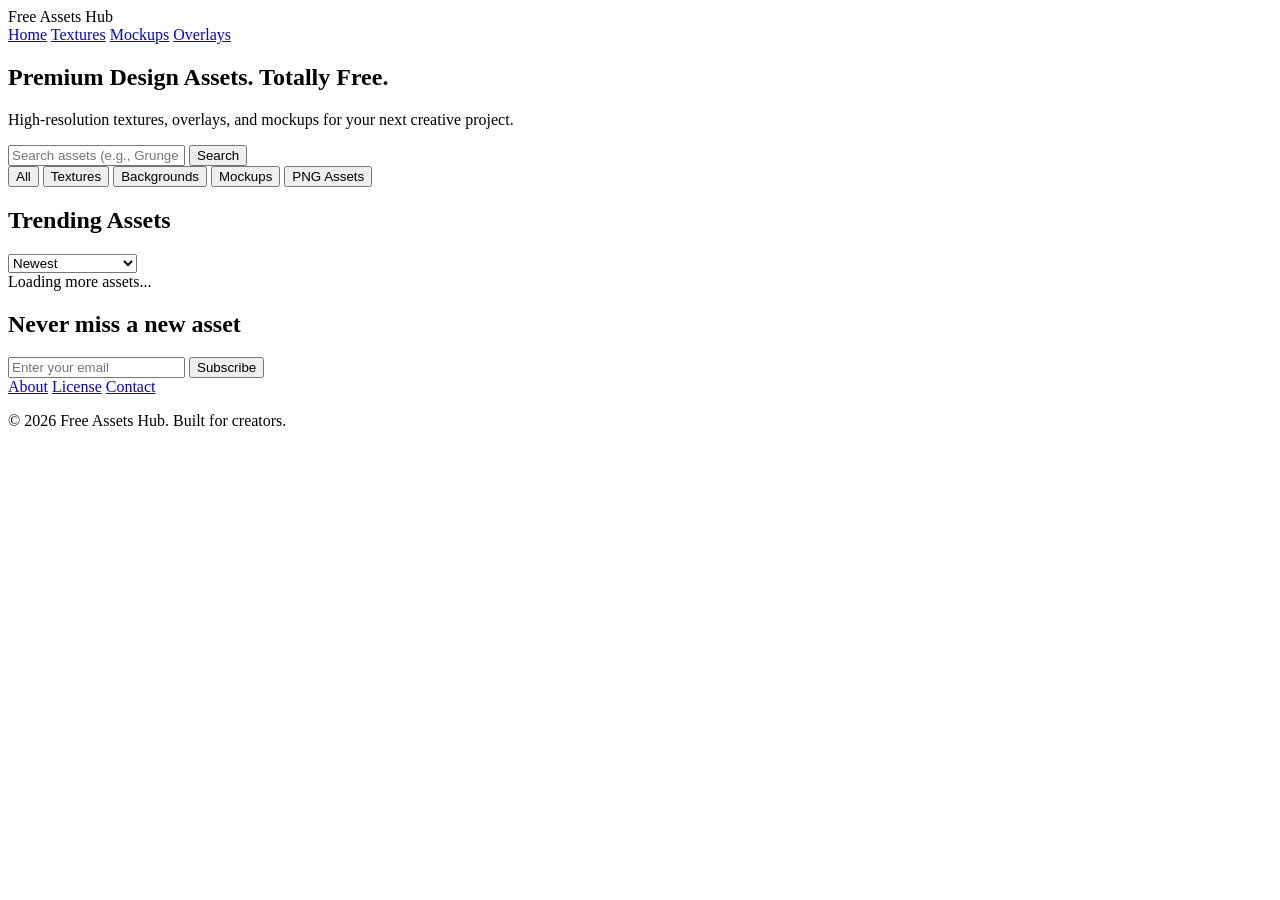
==== index.html @ 860fce61 "index.html" ====
<!DOCTYPE html>
<html lang="en">
<head>
    <meta charset="UTF-8">
    <meta name="viewport" content="width=device-width, initial-scale=1.0">
    <title>Free Assets Hub - High Quality Digital Design Resources</title>
    <meta name="description" content="Download free premium textures, backgrounds, overlays, mockups, and PNG assets. High resolution resources for creative professionals.">
    
    <meta property="og:type" content="website">
    <meta property="og:title" content="Free Assets Hub - Digital Design Resources">
    <meta property="og:description" content="Download free premium textures, backgrounds, overlays, mockups, and PNG assets.">
    <meta property="og:image" content="https://yourdomain.com/images/og-image.jpg">
    <meta name="twitter:card" content="summary_large_image">
    
    <link rel="canonical" href="https://yourdomain.com/">
    <link rel="stylesheet" href="style.css">
    
    <script type="application/ld+json">
    {
      "@context": "https://schema.org",
      "@type": "WebSite",
      "name": "Free Assets Hub",
      "url": "https://yourdomain.com/",
      "potentialAction": {
        "@type": "SearchAction",
        "target": "https://yourdomain.com/search.html?q={search_term_string}",
        "query-input": "required name=search_term_string"
      }
    }
    </script>
</head>
<body>
    <header>
        <div class="logo">Free Assets Hub</div>
        <nav>
            <a href="index.html">Home</a>
            <a href="category.html?cat=Textures">Textures</a>
            <a href="category.html?cat=Mockups">Mockups</a>
            <a href="category.html?cat=Overlays">Overlays</a>
        </nav>
    </header>

    <section class="hero">
        <h1>Premium Design Assets. Totally Free.</h1>
        <p>High-resolution textures, overlays, and mockups for your next creative project.</p>
        <div class="search-container">
            <input type="text" id="searchInput" placeholder="Search assets (e.g., Grunge Concrete)...">
            <button id="searchBtn">Search</button>
        </div>
    </section>

    <section class="categories-filter">
        <button class="filter-btn active" data-filter="all">All</button>
        <button class="filter-btn" data-filter="Textures">Textures</button>
        <button class="filter-btn" data-filter="Backgrounds">Backgrounds</button>
        <button class="filter-btn" data-filter="Mockups">Mockups</button>
        <button class="filter-btn" data-filter="PNG Assets">PNG Assets</button>
    </section>

    <main>
        <div class="section-header">
            <h2>Trending Assets</h2>
            <div class="sort-options">
                <select id="sortSelect">
                    <option value="newest">Newest</option>
                    <option value="popular">Most Downloaded</option>
                </select>
            </div>
        </div>
        
        <div id="assetGrid" class="asset-grid">
            </div>
        
        <div id="loading" class="hidden">Loading more assets...</div>
    </main>

    <section class="newsletter">
        <h2>Never miss a new asset</h2>
        <form id="newsletterForm">
            <input type="email" placeholder="Enter your email" required>
            <button type="submit">Subscribe</button>
        </form>
    </section>

    <footer>
        <div class="footer-links">
            <a href="#">About</a>
            <a href="#">License</a>
            <a href="#">Contact</a>
        </div>
        <p>&copy; 2026 Free Assets Hub. Built for creators.</p>
    </footer>

    <script src="script.js"></script>
</body>
</html>
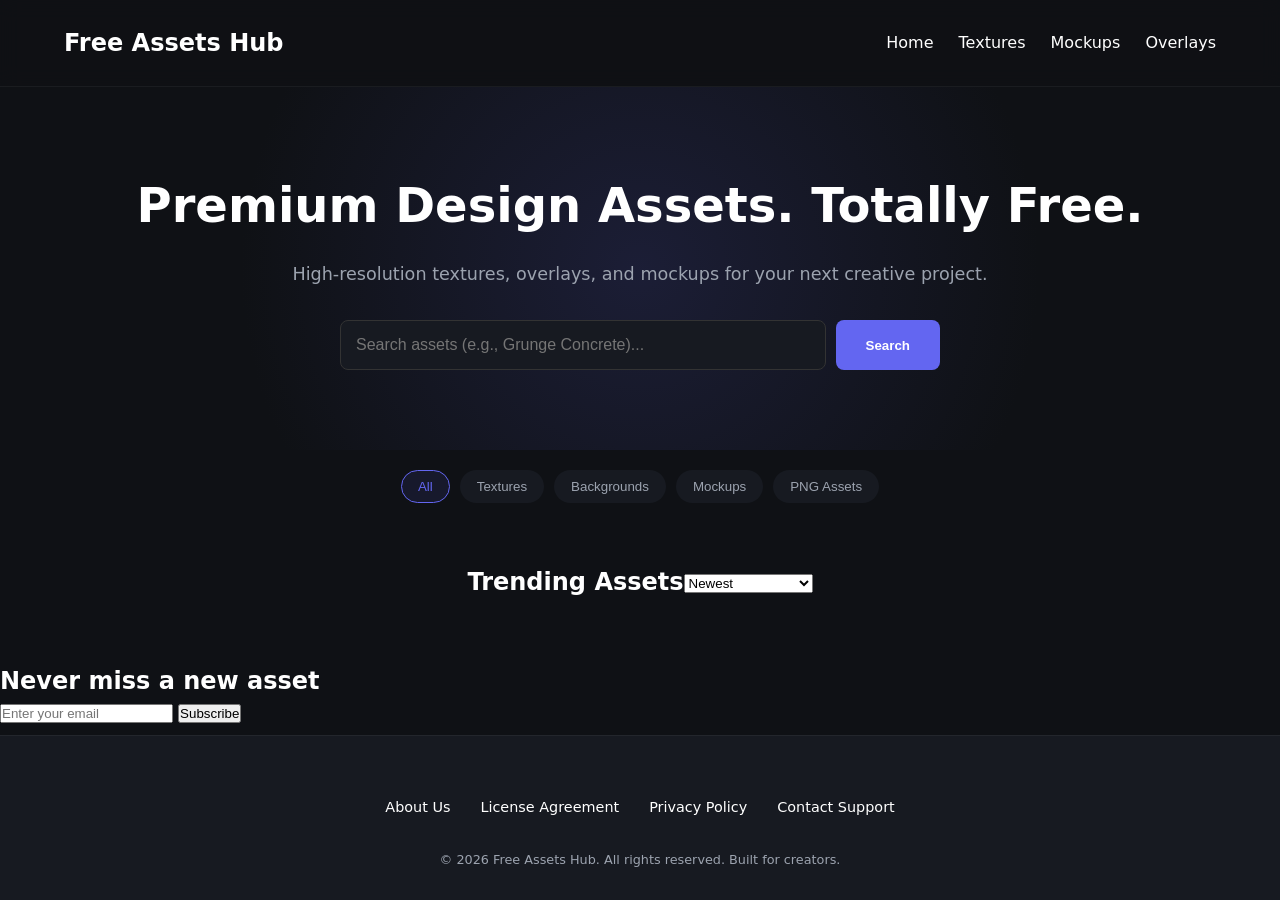
==== commit 279297c9: "index.html" ====
--- a/index.html
+++ b/index.html
@@ -82,14 +82,18 @@
         </form>
     </section>
 
-    <footer>
-        <div class="footer-links">
-            <a href="#">About</a>
-            <a href="#">License</a>
-            <a href="#">Contact</a>
-        </div>
-        <p>&copy; 2026 Free Assets Hub. Built for creators.</p>
-    </footer>
+   <footer>
+    <div class="footer-links">
+        <a href="#">About Us</a>
+        <a href="#">License Agreement</a>
+        <a href="#">Privacy Policy</a>
+        <a href="#">Contact Support</a>
+    </div>
+    
+    <div class="copyright">
+        &copy; 2026 Free Assets Hub. All rights reserved. Built for creators.
+    </div>
+</footer>
 
     <script src="script.js"></script>
 </body>
--- a/style.css
+++ b/style.css
@@ -0,0 +1,205 @@
+:root {
+    --bg: #0f1115;
+    --card-bg: #171a21;
+    --card-hover: #1f232d;
+    --accent: #6366f1;
+    --accent-hover: #4f46e5;
+    --text: #ffffff;
+    --text-secondary: #9ca3af;
+    --font-main: 'Inter', system-ui, -apple-system, sans-serif;
+}
+
+* { margin: 0; padding: 0; box-sizing: border-box; }
+
+body {
+    background-color: var(--bg);
+    color: var(--text);
+    font-family: var(--font-main);
+    line-height: 1.6;
+}
+
+a { text-decoration: none; color: var(--text); }
+
+/* Header */
+header {
+    display: flex;
+    justify-content: space-between;
+    align-items: center;
+    padding: 1.5rem 5%;
+    background: rgba(15, 17, 21, 0.8);
+    backdrop-filter: blur(10px);
+    position: sticky;
+    top: 0;
+    z-index: 100;
+    border-bottom: 1px solid rgba(255,255,255,0.05);
+}
+
+.logo { font-size: 1.5rem; font-weight: 700; color: var(--text); }
+nav a { margin-left: 20px; font-weight: 500; transition: color 0.3s; }
+nav a:hover { color: var(--accent); }
+
+/* Hero */
+.hero {
+    text-align: center;
+    padding: 80px 20px;
+    background: radial-gradient(circle at center, rgba(99, 102, 241, 0.15) 0%, var(--bg) 60%);
+}
+.hero h1 { font-size: 3rem; margin-bottom: 1rem; }
+.hero p { color: var(--text-secondary); margin-bottom: 2rem; font-size: 1.1rem; }
+
+.search-container {
+    max-width: 600px; margin: 0 auto; display: flex; gap: 10px;
+}
+.search-container input {
+    flex: 1; padding: 15px; border-radius: 8px; border: 1px solid #333;
+    background: var(--card-bg); color: var(--text); font-size: 1rem;
+}
+.search-container button {
+    padding: 15px 30px; border-radius: 8px; border: none;
+    background: var(--accent); color: #fff; font-weight: bold; cursor: pointer;
+    transition: background 0.3s;
+}
+.search-container button:hover { background: var(--accent-hover); }
+
+/* Main Layout */
+main { padding: 40px 5%; max-width: 1600px; margin: 0 auto; }
+
+.section-header { display: flex; justify-content: space-between; align-items: center; margin-bottom: 20px; }
+
+/* Filter Buttons */
+.categories-filter {
+    display: flex; justify-content: center; gap: 10px; padding: 20px 5%; flex-wrap: wrap;
+}
+.filter-btn {
+    background: var(--card-bg); color: var(--text-secondary); border: 1px solid transparent;
+    padding: 8px 16px; border-radius: 20px; cursor: pointer; transition: all 0.3s;
+}
+.filter-btn:hover, .filter-btn.active {
+    background: rgba(99, 102, 241, 0.1); color: var(--accent); border-color: var(--accent);
+}
+
+/* Asset Grid */
+.asset-grid {
+    display: grid;
+    grid-template-columns: repeat(auto-fill, minmax(280px, 1fr));
+    gap: 25px;
+}
+
+/* Asset Card */
+.asset-card {
+    background: var(--card-bg);
+    border-radius: 12px;
+    overflow: hidden;
+    position: relative;
+    transition: transform 0.3s cubic-bezier(0.4, 0, 0.2, 1), box-shadow 0.3s;
+    border: 1px solid rgba(255,255,255,0.05);
+}
+.asset-card:hover {
+    transform: translateY(-5px);
+    box-shadow: 0 10px 30px rgba(99, 102, 241, 0.2);
+    background: var(--card-hover);
+}
+
+.card-image-wrapper {
+    position: relative; width: 100%; padding-top: 66%; /* 3:2 Aspect Ratio */
+    overflow: hidden;
+}
+.card-image-wrapper img {
+    position: absolute; top: 0; left: 0; width: 100%; height: 100%;
+    object-fit: cover; transition: transform 0.5s;
+}
+.asset-card:hover .card-image-wrapper img { transform: scale(1.05); }
+
+.card-overlay {
+    position: absolute; inset: 0; background: rgba(0,0,0,0.5);
+    display: flex; align-items: center; justify-content: center;
+    opacity: 0; transition: opacity 0.3s;
+}
+.asset-card:hover .card-overlay { opacity: 1; }
+.btn-preview {
+    background: var(--accent); color: #fff; padding: 10px 20px; border-radius: 6px;
+    font-weight: bold; transform: translateY(20px); transition: transform 0.3s;
+}
+.asset-card:hover .btn-preview { transform: translateY(0); }
+
+.card-content { padding: 15px; }
+.card-title { font-size: 1.1rem; margin-bottom: 5px; }
+.card-meta { display: flex; justify-content: space-between; color: var(--text-secondary); font-size: 0.85rem; }
+.badge { background: rgba(255,255,255,0.1); padding: 2px 8px; border-radius: 4px; }
+
+/* Detail Page Specifics */
+.breadcrumb { padding: 20px 5%; color: var(--text-secondary); }
+.breadcrumb a { color: var(--accent); }
+
+.asset-detail-container {
+    display: grid; grid-template-columns: 2fr 1fr; gap: 40px; padding: 20px 5%;
+}
+.asset-preview img { width: 100%; border-radius: 12px; box-shadow: 0 10px 30px rgba(0,0,0,0.5); }
+
+.asset-info h1 { font-size: 2.5rem; margin-bottom: 10px; }
+.meta-data { background: var(--card-bg); padding: 20px; border-radius: 8px; margin: 20px 0; }
+.tags-container { display: flex; flex-wrap: wrap; gap: 8px; margin-bottom: 20px; }
+.tag { background: #2a2e39; padding: 5px 12px; border-radius: 15px; font-size: 0.85rem; }
+
+.btn-large {
+    display: inline-block; width: 100%; padding: 15px; text-align: center;
+    background: var(--accent); color: #fff; font-size: 1.1rem; font-weight: bold;
+    border-radius: 8px; transition: background 0.3s; border: none; cursor: pointer;
+}
+.btn-large:hover { background: var(--accent-hover); }
+
+/* Responsive */
+@media (max-width: 768px) {
+    .asset-detail-container { grid-template-columns: 1fr; }
+    .hero h1 { font-size: 2rem; }
+    header { flex-direction: column; gap: 15px; }
+}
+
+/* Utils & Ads */
+.hidden { display: none !important; }
+.ad-container { width: 100%; min-height: 90px; background: #222; margin: 20px 0; display: flex; align-items: center; justify-content: center; color: #555; }
+
+/* --- FOOTER MODERN --- */
+footer {
+    background-color: #171a21;
+    color: #9ca3af;
+    padding: 60px 5% 30px 5%;
+    margin-top: auto;
+    border-top: 1px solid rgba(255, 255, 255, 0.05);
+    display: flex;
+    flex-direction: column;
+    align-items: center;
+    gap: 20px;
+    text-align: center;
+}
+
+.footer-links {
+    display: flex;
+    gap: 30px;
+    margin-bottom: 10px;
+}
+
+.footer-links a {
+    color: #ffffff;
+    font-size: 0.9rem;
+    font-weight: 500;
+    text-decoration: none;
+    transition: color 0.3s;
+}
+
+.footer-links a:hover {
+    color: #6366f1;
+}
+
+.copyright {
+    font-size: 0.8rem;
+    color: #9ca3af;
+}
+
+/* Memastikan footer menempel di bawah */
+body {
+    display: flex;
+    flex-direction: column;
+    min-height: 100vh;
+    margin: 0;
+}
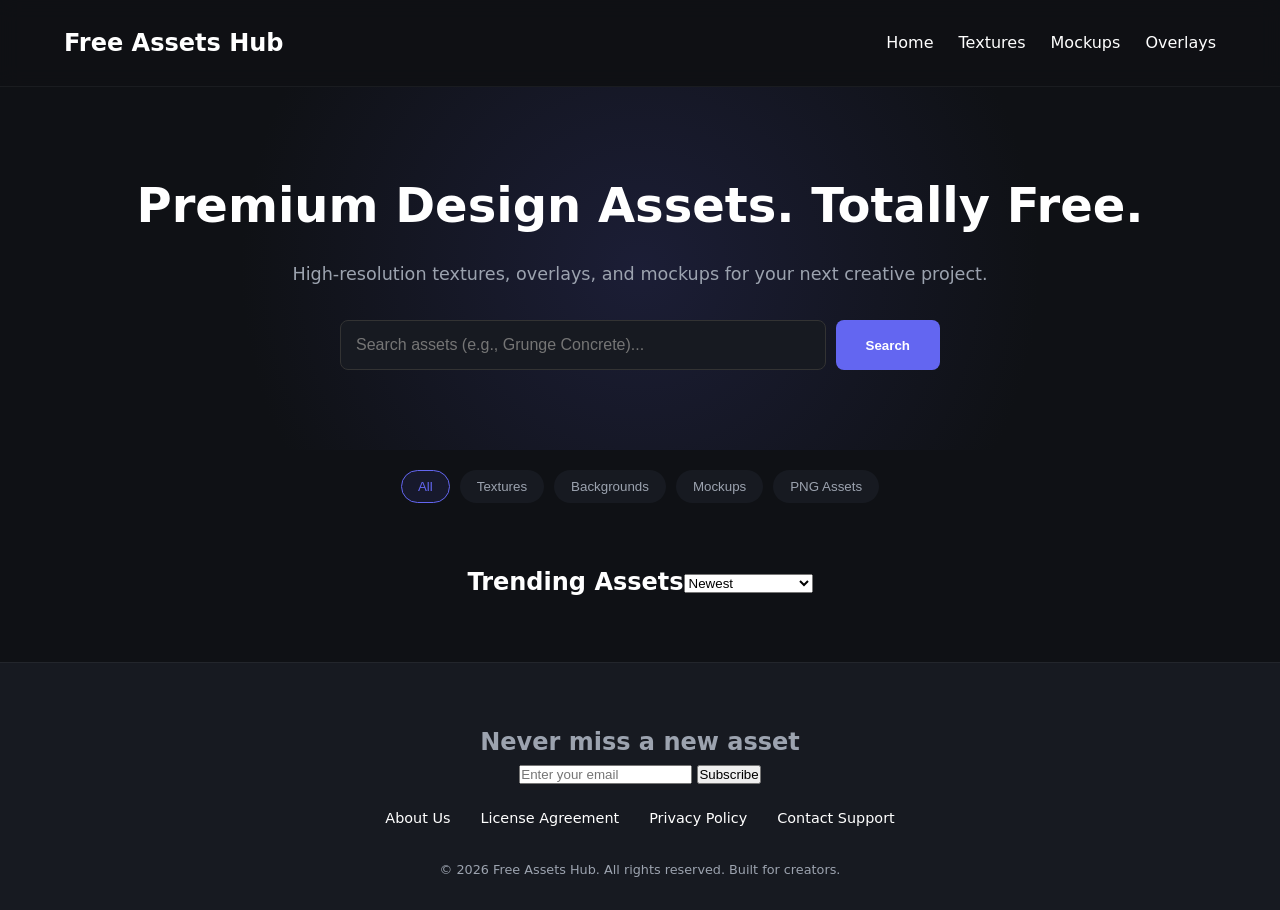
==== commit 49f4cf28: "index.html" ====
--- a/index.html
+++ b/index.html
@@ -74,15 +74,15 @@
         <div id="loading" class="hidden">Loading more assets...</div>
     </main>
 
-    <section class="newsletter">
+   <footer>
+         <section class="newsletter">
         <h2>Never miss a new asset</h2>
         <form id="newsletterForm">
             <input type="email" placeholder="Enter your email" required>
             <button type="submit">Subscribe</button>
         </form>
     </section>
-
-   <footer>
+       
     <div class="footer-links">
         <a href="#">About Us</a>
         <a href="#">License Agreement</a>
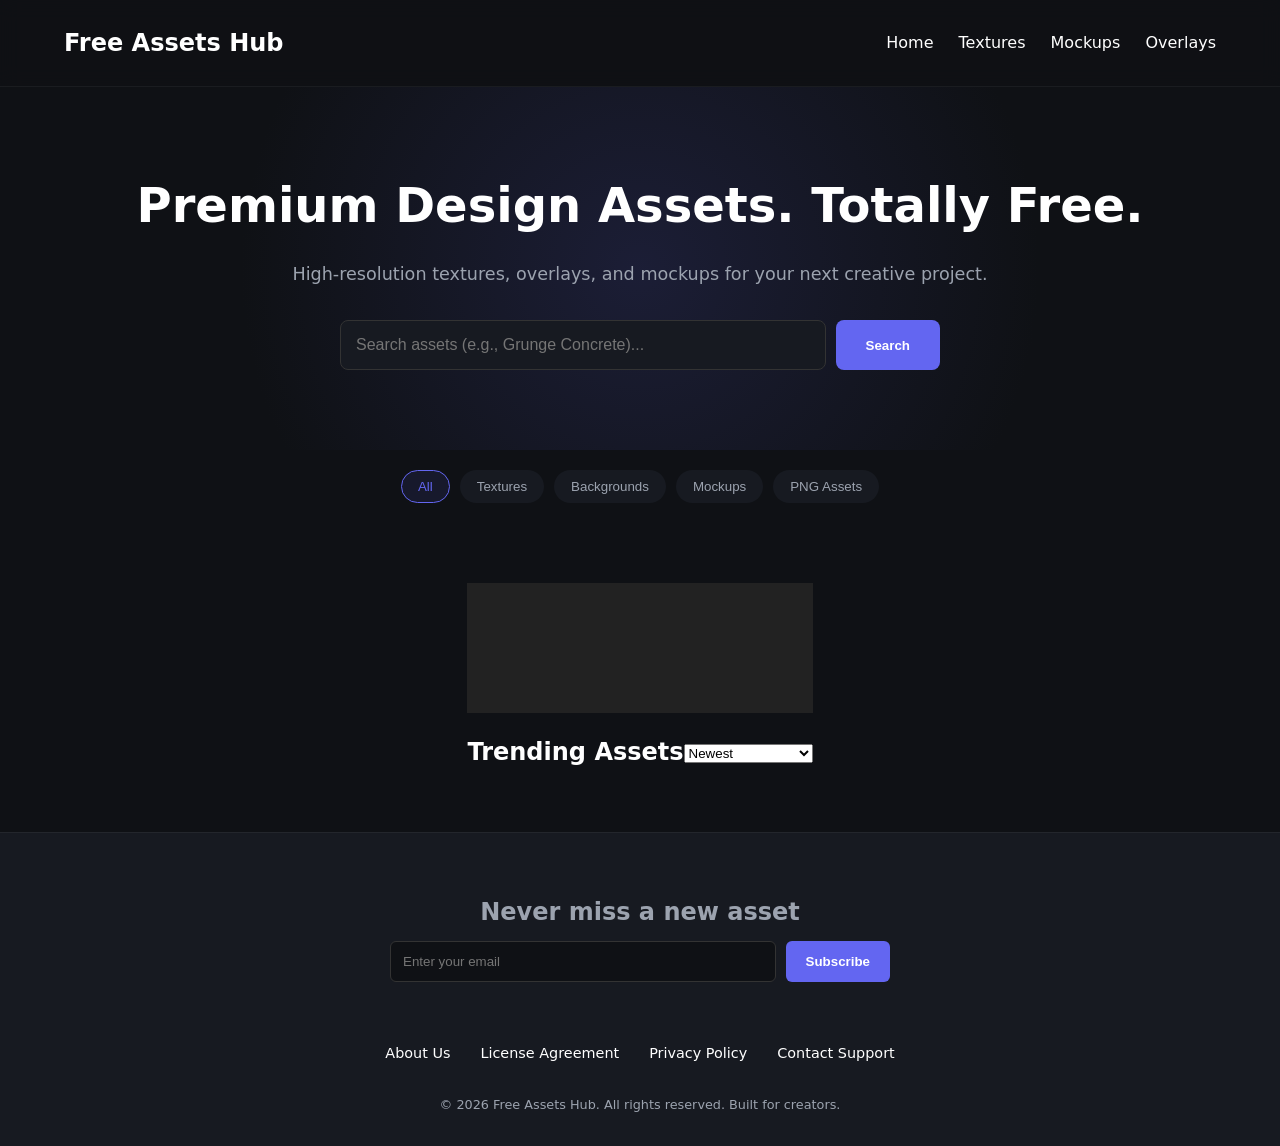
==== commit 334d19e0: "index.html" ====
--- a/index.html
+++ b/index.html
@@ -58,6 +58,7 @@
     </section>
 
     <main>
+        <div class="ad-container"></div>
         <div class="section-header">
             <h2>Trending Assets</h2>
             <div class="sort-options">
--- a/style.css
+++ b/style.css
@@ -203,3 +203,51 @@
     min-height: 100vh;
     margin: 0;
 }
+
+
+/* Styling Newsletter di dalam Footer */
+.newsletter {
+    text-align: center;
+    margin-bottom: 40px;
+    width: 100%;
+    max-width: 500px; /* Agar tidak terlalu lebar di layar desktop */
+}
+
+.newsletter h2 {
+    margin-bottom: 10px;
+    font-size: 1.5rem;
+}
+
+.newsletter p {
+    color: var(--text-secondary);
+    margin-bottom: 20px;
+    font-size: 0.9rem;
+}
+
+#newsletterForm {
+    display: flex;
+    gap: 10px;
+}
+
+#newsletterForm input {
+    flex: 1;
+    padding: 12px;
+    border-radius: 6px;
+    border: 1px solid #333;
+    background: #0f1115;
+    color: white;
+}
+
+#newsletterForm button {
+    padding: 12px 20px;
+    border-radius: 6px;
+    background: var(--accent);
+    color: white;
+    border: none;
+    cursor: pointer;
+    font-weight: bold;
+}
+
+#newsletterForm button:hover {
+    background: var(--accent-hover);
+}
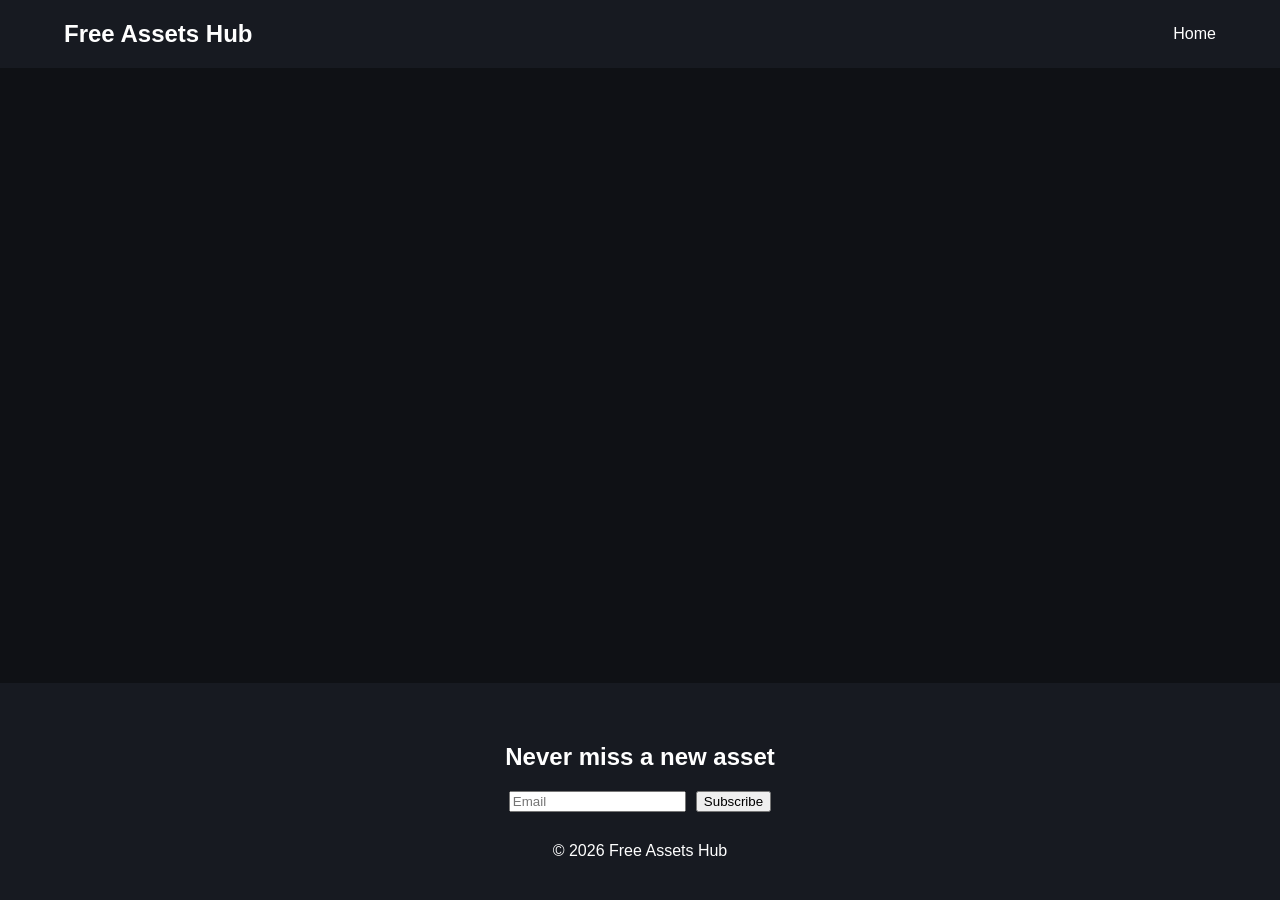
==== commit 318449c4: "index.html" ====
--- a/index.html
+++ b/index.html
@@ -1,100 +1,25 @@
 <!DOCTYPE html>
-<html lang="en">
+<html>
 <head>
-    <meta charset="UTF-8">
-    <meta name="viewport" content="width=device-width, initial-scale=1.0">
-    <title>Free Assets Hub - High Quality Digital Design Resources</title>
-    <meta name="description" content="Download free premium textures, backgrounds, overlays, mockups, and PNG assets. High resolution resources for creative professionals.">
-    
-    <meta property="og:type" content="website">
-    <meta property="og:title" content="Free Assets Hub - Digital Design Resources">
-    <meta property="og:description" content="Download free premium textures, backgrounds, overlays, mockups, and PNG assets.">
-    <meta property="og:image" content="https://yourdomain.com/images/og-image.jpg">
-    <meta name="twitter:card" content="summary_large_image">
-    
-    <link rel="canonical" href="https://yourdomain.com/">
     <link rel="stylesheet" href="style.css">
-    
-    <script type="application/ld+json">
-    {
-      "@context": "https://schema.org",
-      "@type": "WebSite",
-      "name": "Free Assets Hub",
-      "url": "https://yourdomain.com/",
-      "potentialAction": {
-        "@type": "SearchAction",
-        "target": "https://yourdomain.com/search.html?q={search_term_string}",
-        "query-input": "required name=search_term_string"
-      }
-    }
-    </script>
 </head>
 <body>
     <header>
         <div class="logo">Free Assets Hub</div>
-        <nav>
-            <a href="index.html">Home</a>
-            <a href="category.html?cat=Textures">Textures</a>
-            <a href="category.html?cat=Mockups">Mockups</a>
-            <a href="category.html?cat=Overlays">Overlays</a>
-        </nav>
+        <nav><a href="index.html">Home</a></nav>
     </header>
 
-    <section class="hero">
-        <h1>Premium Design Assets. Totally Free.</h1>
-        <p>High-resolution textures, overlays, and mockups for your next creative project.</p>
-        <div class="search-container">
-            <input type="text" id="searchInput" placeholder="Search assets (e.g., Grunge Concrete)...">
-            <button id="searchBtn">Search</button>
-        </div>
-    </section>
-
-    <section class="categories-filter">
-        <button class="filter-btn active" data-filter="all">All</button>
-        <button class="filter-btn" data-filter="Textures">Textures</button>
-        <button class="filter-btn" data-filter="Backgrounds">Backgrounds</button>
-        <button class="filter-btn" data-filter="Mockups">Mockups</button>
-        <button class="filter-btn" data-filter="PNG Assets">PNG Assets</button>
-    </section>
-
     <main>
-        <div class="ad-container"></div>
-        <div class="section-header">
-            <h2>Trending Assets</h2>
-            <div class="sort-options">
-                <select id="sortSelect">
-                    <option value="newest">Newest</option>
-                    <option value="popular">Most Downloaded</option>
-                </select>
-            </div>
-        </div>
-        
-        <div id="assetGrid" class="asset-grid">
-            </div>
-        
-        <div id="loading" class="hidden">Loading more assets...</div>
+        <div class="ad-container"></div> <div id="assetGrid" class="asset-grid"></div>
     </main>
 
-   <footer>
-         <section class="newsletter">
-        <h2>Never miss a new asset</h2>
-        <form id="newsletterForm">
-            <input type="email" placeholder="Enter your email" required>
-            <button type="submit">Subscribe</button>
-        </form>
-    </section>
-       
-    <div class="footer-links">
-        <a href="#">About Us</a>
-        <a href="#">License Agreement</a>
-        <a href="#">Privacy Policy</a>
-        <a href="#">Contact Support</a>
-    </div>
-    
-    <div class="copyright">
-        &copy; 2026 Free Assets Hub. All rights reserved. Built for creators.
-    </div>
-</footer>
+    <footer>
+        <section class="newsletter">
+            <h2>Never miss a new asset</h2>
+            <form id="newsletterForm"><input type="email" placeholder="Email"><button>Subscribe</button></form>
+        </section>
+        <div>&copy; 2026 Free Assets Hub</div>
+    </footer>
 
     <script src="script.js"></script>
 </body>
--- a/style.css
+++ b/style.css
@@ -1,253 +1,25 @@
-:root {
-    --bg: #0f1115;
-    --card-bg: #171a21;
-    --card-hover: #1f232d;
-    --accent: #6366f1;
-    --accent-hover: #4f46e5;
-    --text: #ffffff;
-    --text-secondary: #9ca3af;
-    --font-main: 'Inter', system-ui, -apple-system, sans-serif;
-}
-
-* { margin: 0; padding: 0; box-sizing: border-box; }
-
-body {
-    background-color: var(--bg);
-    color: var(--text);
-    font-family: var(--font-main);
-    line-height: 1.6;
-}
-
-a { text-decoration: none; color: var(--text); }
+/* Reset & Body */
+body { margin: 0; font-family: sans-serif; background: #0f1115; color: white; display: flex; flex-direction: column; min-height: 100vh; }
+main { padding: 40px 5%; max-width: 1400px; margin: 0 auto; width: 90%; }
 
 /* Header */
-header {
-    display: flex;
-    justify-content: space-between;
-    align-items: center;
-    padding: 1.5rem 5%;
-    background: rgba(15, 17, 21, 0.8);
-    backdrop-filter: blur(10px);
-    position: sticky;
-    top: 0;
-    z-index: 100;
-    border-bottom: 1px solid rgba(255,255,255,0.05);
+header { display: flex; justify-content: space-between; padding: 20px 5%; background: #171a21; align-items: center; }
+.logo { font-size: 1.5rem; font-weight: bold; }
+nav a { color: white; margin-left: 20px; text-decoration: none; }
+
+/* Grid Pinterest Style */
+.asset-grid { 
+    display: grid; 
+    grid-template-columns: repeat(auto-fill, minmax(280px, 1fr)); 
+    gap: 25px; 
 }
+.asset-card { background: #171a21; border-radius: 10px; overflow: hidden; }
+.asset-card img { width: 100%; height: 200px; object-fit: cover; }
 
-.logo { font-size: 1.5rem; font-weight: 700; color: var(--text); }
-nav a { margin-left: 20px; font-weight: 500; transition: color 0.3s; }
-nav a:hover { color: var(--accent); }
+/* Iklan */
+.ad-container { width: 100%; min-height: 90px; background: transparent; margin: 20px 0; display: flex; justify-content: center; align-items: center; }
 
-/* Hero */
-.hero {
-    text-align: center;
-    padding: 80px 20px;
-    background: radial-gradient(circle at center, rgba(99, 102, 241, 0.15) 0%, var(--bg) 60%);
-}
-.hero h1 { font-size: 3rem; margin-bottom: 1rem; }
-.hero p { color: var(--text-secondary); margin-bottom: 2rem; font-size: 1.1rem; }
-
-.search-container {
-    max-width: 600px; margin: 0 auto; display: flex; gap: 10px;
-}
-.search-container input {
-    flex: 1; padding: 15px; border-radius: 8px; border: 1px solid #333;
-    background: var(--card-bg); color: var(--text); font-size: 1rem;
-}
-.search-container button {
-    padding: 15px 30px; border-radius: 8px; border: none;
-    background: var(--accent); color: #fff; font-weight: bold; cursor: pointer;
-    transition: background 0.3s;
-}
-.search-container button:hover { background: var(--accent-hover); }
-
-/* Main Layout */
-main { padding: 40px 5%; max-width: 1600px; margin: 0 auto; }
-
-.section-header { display: flex; justify-content: space-between; align-items: center; margin-bottom: 20px; }
-
-/* Filter Buttons */
-.categories-filter {
-    display: flex; justify-content: center; gap: 10px; padding: 20px 5%; flex-wrap: wrap;
-}
-.filter-btn {
-    background: var(--card-bg); color: var(--text-secondary); border: 1px solid transparent;
-    padding: 8px 16px; border-radius: 20px; cursor: pointer; transition: all 0.3s;
-}
-.filter-btn:hover, .filter-btn.active {
-    background: rgba(99, 102, 241, 0.1); color: var(--accent); border-color: var(--accent);
-}
-
-/* Asset Grid */
-.asset-grid {
-    display: grid;
-    grid-template-columns: repeat(auto-fill, minmax(280px, 1fr));
-    gap: 25px;
-}
-
-/* Asset Card */
-.asset-card {
-    background: var(--card-bg);
-    border-radius: 12px;
-    overflow: hidden;
-    position: relative;
-    transition: transform 0.3s cubic-bezier(0.4, 0, 0.2, 1), box-shadow 0.3s;
-    border: 1px solid rgba(255,255,255,0.05);
-}
-.asset-card:hover {
-    transform: translateY(-5px);
-    box-shadow: 0 10px 30px rgba(99, 102, 241, 0.2);
-    background: var(--card-hover);
-}
-
-.card-image-wrapper {
-    position: relative; width: 100%; padding-top: 66%; /* 3:2 Aspect Ratio */
-    overflow: hidden;
-}
-.card-image-wrapper img {
-    position: absolute; top: 0; left: 0; width: 100%; height: 100%;
-    object-fit: cover; transition: transform 0.5s;
-}
-.asset-card:hover .card-image-wrapper img { transform: scale(1.05); }
-
-.card-overlay {
-    position: absolute; inset: 0; background: rgba(0,0,0,0.5);
-    display: flex; align-items: center; justify-content: center;
-    opacity: 0; transition: opacity 0.3s;
-}
-.asset-card:hover .card-overlay { opacity: 1; }
-.btn-preview {
-    background: var(--accent); color: #fff; padding: 10px 20px; border-radius: 6px;
-    font-weight: bold; transform: translateY(20px); transition: transform 0.3s;
-}
-.asset-card:hover .btn-preview { transform: translateY(0); }
-
-.card-content { padding: 15px; }
-.card-title { font-size: 1.1rem; margin-bottom: 5px; }
-.card-meta { display: flex; justify-content: space-between; color: var(--text-secondary); font-size: 0.85rem; }
-.badge { background: rgba(255,255,255,0.1); padding: 2px 8px; border-radius: 4px; }
-
-/* Detail Page Specifics */
-.breadcrumb { padding: 20px 5%; color: var(--text-secondary); }
-.breadcrumb a { color: var(--accent); }
-
-.asset-detail-container {
-    display: grid; grid-template-columns: 2fr 1fr; gap: 40px; padding: 20px 5%;
-}
-.asset-preview img { width: 100%; border-radius: 12px; box-shadow: 0 10px 30px rgba(0,0,0,0.5); }
-
-.asset-info h1 { font-size: 2.5rem; margin-bottom: 10px; }
-.meta-data { background: var(--card-bg); padding: 20px; border-radius: 8px; margin: 20px 0; }
-.tags-container { display: flex; flex-wrap: wrap; gap: 8px; margin-bottom: 20px; }
-.tag { background: #2a2e39; padding: 5px 12px; border-radius: 15px; font-size: 0.85rem; }
-
-.btn-large {
-    display: inline-block; width: 100%; padding: 15px; text-align: center;
-    background: var(--accent); color: #fff; font-size: 1.1rem; font-weight: bold;
-    border-radius: 8px; transition: background 0.3s; border: none; cursor: pointer;
-}
-.btn-large:hover { background: var(--accent-hover); }
-
-/* Responsive */
-@media (max-width: 768px) {
-    .asset-detail-container { grid-template-columns: 1fr; }
-    .hero h1 { font-size: 2rem; }
-    header { flex-direction: column; gap: 15px; }
-}
-
-/* Utils & Ads */
-.hidden { display: none !important; }
-.ad-container { width: 100%; min-height: 90px; background: #222; margin: 20px 0; display: flex; align-items: center; justify-content: center; color: #555; }
-
-/* --- FOOTER MODERN --- */
-footer {
-    background-color: #171a21;
-    color: #9ca3af;
-    padding: 60px 5% 30px 5%;
-    margin-top: auto;
-    border-top: 1px solid rgba(255, 255, 255, 0.05);
-    display: flex;
-    flex-direction: column;
-    align-items: center;
-    gap: 20px;
-    text-align: center;
-}
-
-.footer-links {
-    display: flex;
-    gap: 30px;
-    margin-bottom: 10px;
-}
-
-.footer-links a {
-    color: #ffffff;
-    font-size: 0.9rem;
-    font-weight: 500;
-    text-decoration: none;
-    transition: color 0.3s;
-}
-
-.footer-links a:hover {
-    color: #6366f1;
-}
-
-.copyright {
-    font-size: 0.8rem;
-    color: #9ca3af;
-}
-
-/* Memastikan footer menempel di bawah */
-body {
-    display: flex;
-    flex-direction: column;
-    min-height: 100vh;
-    margin: 0;
-}
-
-
-/* Styling Newsletter di dalam Footer */
-.newsletter {
-    text-align: center;
-    margin-bottom: 40px;
-    width: 100%;
-    max-width: 500px; /* Agar tidak terlalu lebar di layar desktop */
-}
-
-.newsletter h2 {
-    margin-bottom: 10px;
-    font-size: 1.5rem;
-}
-
-.newsletter p {
-    color: var(--text-secondary);
-    margin-bottom: 20px;
-    font-size: 0.9rem;
-}
-
-#newsletterForm {
-    display: flex;
-    gap: 10px;
-}
-
-#newsletterForm input {
-    flex: 1;
-    padding: 12px;
-    border-radius: 6px;
-    border: 1px solid #333;
-    background: #0f1115;
-    color: white;
-}
-
-#newsletterForm button {
-    padding: 12px 20px;
-    border-radius: 6px;
-    background: var(--accent);
-    color: white;
-    border: none;
-    cursor: pointer;
-    font-weight: bold;
-}
-
-#newsletterForm button:hover {
-    background: var(--accent-hover);
-}
+/* Footer */
+footer { background: #171a21; padding: 40px 5%; text-align: center; margin-top: auto; }
+.newsletter { margin-bottom: 30px; }
+#newsletterForm { display: flex; justify-content: center; gap: 10px; }
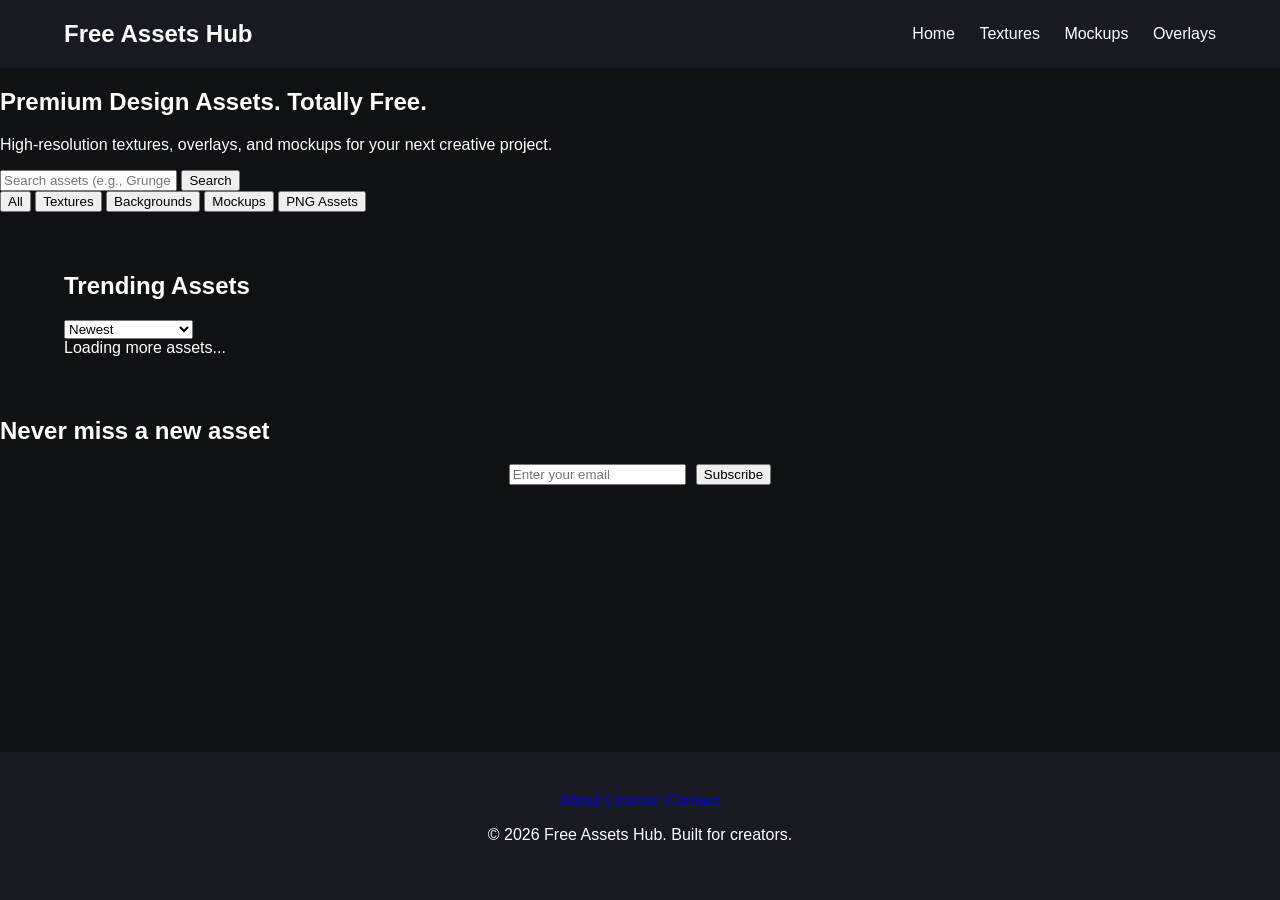
==== commit f1fd0f6e: "index.html" ====
--- a/index.html
+++ b/index.html
@@ -1,24 +1,94 @@
 <!DOCTYPE html>
-<html>
+<html lang="en">
 <head>
+    <meta charset="UTF-8">
+    <meta name="viewport" content="width=device-width, initial-scale=1.0">
+    <title>Free Assets Hub - High Quality Digital Design Resources</title>
+    <meta name="description" content="Download free premium textures, backgrounds, overlays, mockups, and PNG assets. High resolution resources for creative professionals.">
+    
+    <meta property="og:type" content="website">
+    <meta property="og:title" content="Free Assets Hub - Digital Design Resources">
+    <meta property="og:description" content="Download free premium textures, backgrounds, overlays, mockups, and PNG assets.">
+    <meta property="og:image" content="https://yourdomain.com/images/og-image.jpg">
+    <meta name="twitter:card" content="summary_large_image">
+    
+    <link rel="canonical" href="https://yourdomain.com/">
     <link rel="stylesheet" href="style.css">
+    
+    <script type="application/ld+json">
+    {
+      "@context": "https://schema.org",
+      "@type": "WebSite",
+      "name": "Free Assets Hub",
+      "url": "https://yourdomain.com/",
+      "potentialAction": {
+        "@type": "SearchAction",
+        "target": "https://yourdomain.com/search.html?q={search_term_string}",
+        "query-input": "required name=search_term_string"
+      }
+    }
+    </script>
 </head>
 <body>
     <header>
         <div class="logo">Free Assets Hub</div>
-        <nav><a href="index.html">Home</a></nav>
+        <nav>
+            <a href="index.html">Home</a>
+            <a href="category.html?cat=Textures">Textures</a>
+            <a href="category.html?cat=Mockups">Mockups</a>
+            <a href="category.html?cat=Overlays">Overlays</a>
+        </nav>
     </header>
 
+    <section class="hero">
+        <h1>Premium Design Assets. Totally Free.</h1>
+        <p>High-resolution textures, overlays, and mockups for your next creative project.</p>
+        <div class="search-container">
+            <input type="text" id="searchInput" placeholder="Search assets (e.g., Grunge Concrete)...">
+            <button id="searchBtn">Search</button>
+        </div>
+    </section>
+
+    <section class="categories-filter">
+        <button class="filter-btn active" data-filter="all">All</button>
+        <button class="filter-btn" data-filter="Textures">Textures</button>
+        <button class="filter-btn" data-filter="Backgrounds">Backgrounds</button>
+        <button class="filter-btn" data-filter="Mockups">Mockups</button>
+        <button class="filter-btn" data-filter="PNG Assets">PNG Assets</button>
+    </section>
+
     <main>
-        <div class="ad-container"></div> <div id="assetGrid" class="asset-grid"></div>
+        <div class="section-header">
+            <h2>Trending Assets</h2>
+            <div class="sort-options">
+                <select id="sortSelect">
+                    <option value="newest">Newest</option>
+                    <option value="popular">Most Downloaded</option>
+                </select>
+            </div>
+        </div>
+        
+        <div id="assetGrid" class="asset-grid">
+            </div>
+        
+        <div id="loading" class="hidden">Loading more assets...</div>
     </main>
 
+    <section class="newsletter">
+        <h2>Never miss a new asset</h2>
+        <form id="newsletterForm">
+            <input type="email" placeholder="Enter your email" required>
+            <button type="submit">Subscribe</button>
+        </form>
+    </section>
+
     <footer>
-        <section class="newsletter">
-            <h2>Never miss a new asset</h2>
-            <form id="newsletterForm"><input type="email" placeholder="Email"><button>Subscribe</button></form>
-        </section>
-        <div>&copy; 2026 Free Assets Hub</div>
+        <div class="footer-links">
+            <a href="#">About</a>
+            <a href="#">License</a>
+            <a href="#">Contact</a>
+        </div>
+        <p>&copy; 2026 Free Assets Hub. Built for creators.</p>
     </footer>
 
     <script src="script.js"></script>
